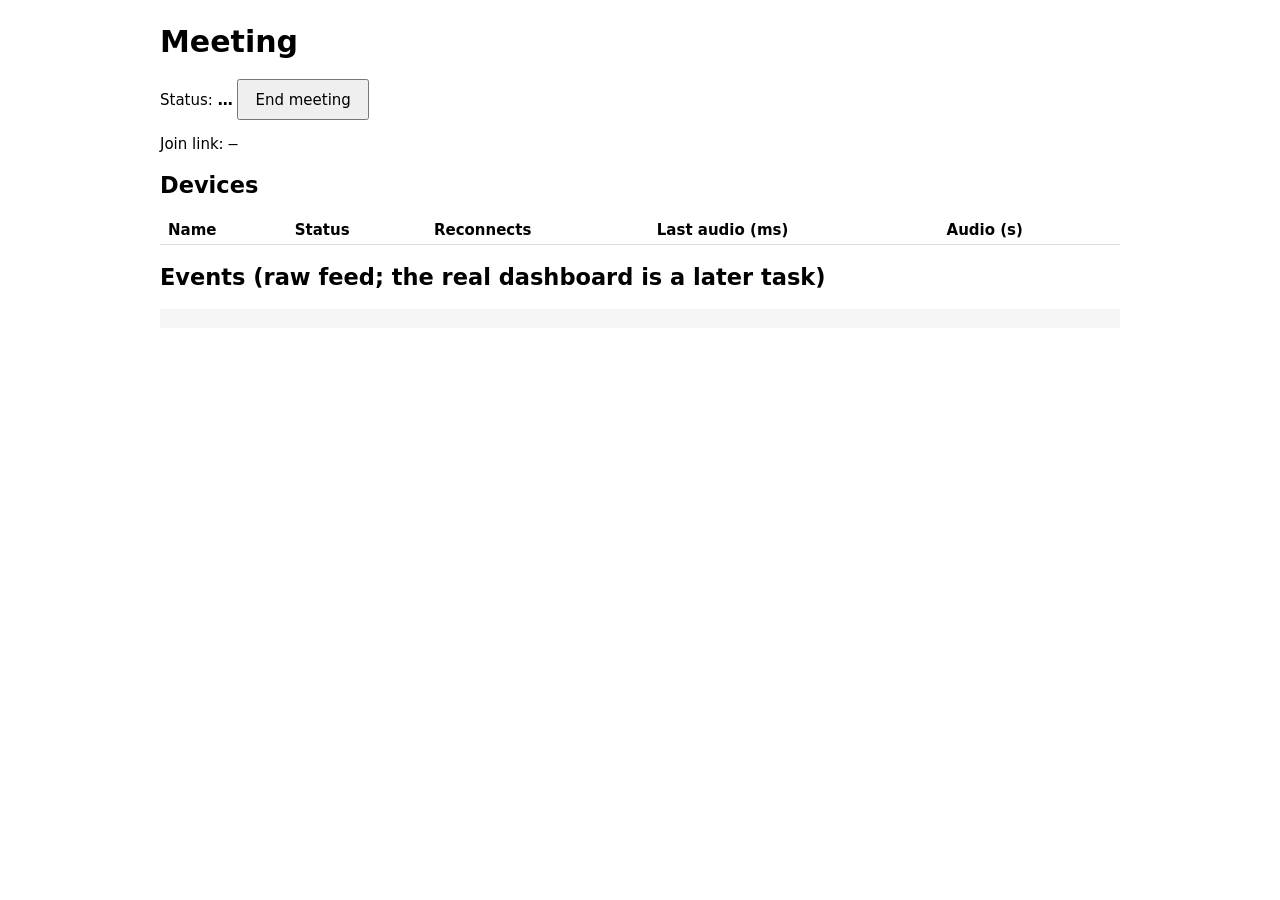
==== client/dashboard.html @ 6a95faae "Replace aiohttp prototype with FastAPI transport and meeting integration Single FastAPI + aiortc pro" ====
<!doctype html>
<html lang="en">
<meta charset="utf-8">
<meta name="viewport" content="width=device-width, initial-scale=1">
<title>Meeting dashboard (minimal)</title>
<style>
  body { font: 15px system-ui, sans-serif; max-width: 60rem; margin: 1.5rem auto; padding: 0 1rem; }
  table { border-collapse: collapse; width: 100%; }
  td, th { border-bottom: 1px solid #ddd; padding: .3rem .5rem; text-align: left; }
  pre { background: #f5f5f5; padding: .6rem; max-height: 22rem; overflow: auto; font-size: 12px; }
  img { width: 12rem; height: 12rem; }
  button { padding: .6rem 1rem; font: inherit; }
</style>
<h1 id="title">Meeting</h1>
<p>Status: <b id="status">…</b> <button id="end">End meeting</button></p>
<p>Join link: <code id="joinUrl">—</code></p>
<img id="qr" alt="Join QR code" hidden>
<h2>Devices</h2>
<table><thead><tr><th>Name</th><th>Status</th><th>Reconnects</th><th>Last audio (ms)</th><th>Audio (s)</th></tr></thead>
<tbody id="devices"></tbody></table>
<h2>Events (raw feed; the real dashboard is a later task)</h2>
<pre id="log"></pre>
<script src="/static/dashboard.js"></script>
</html>
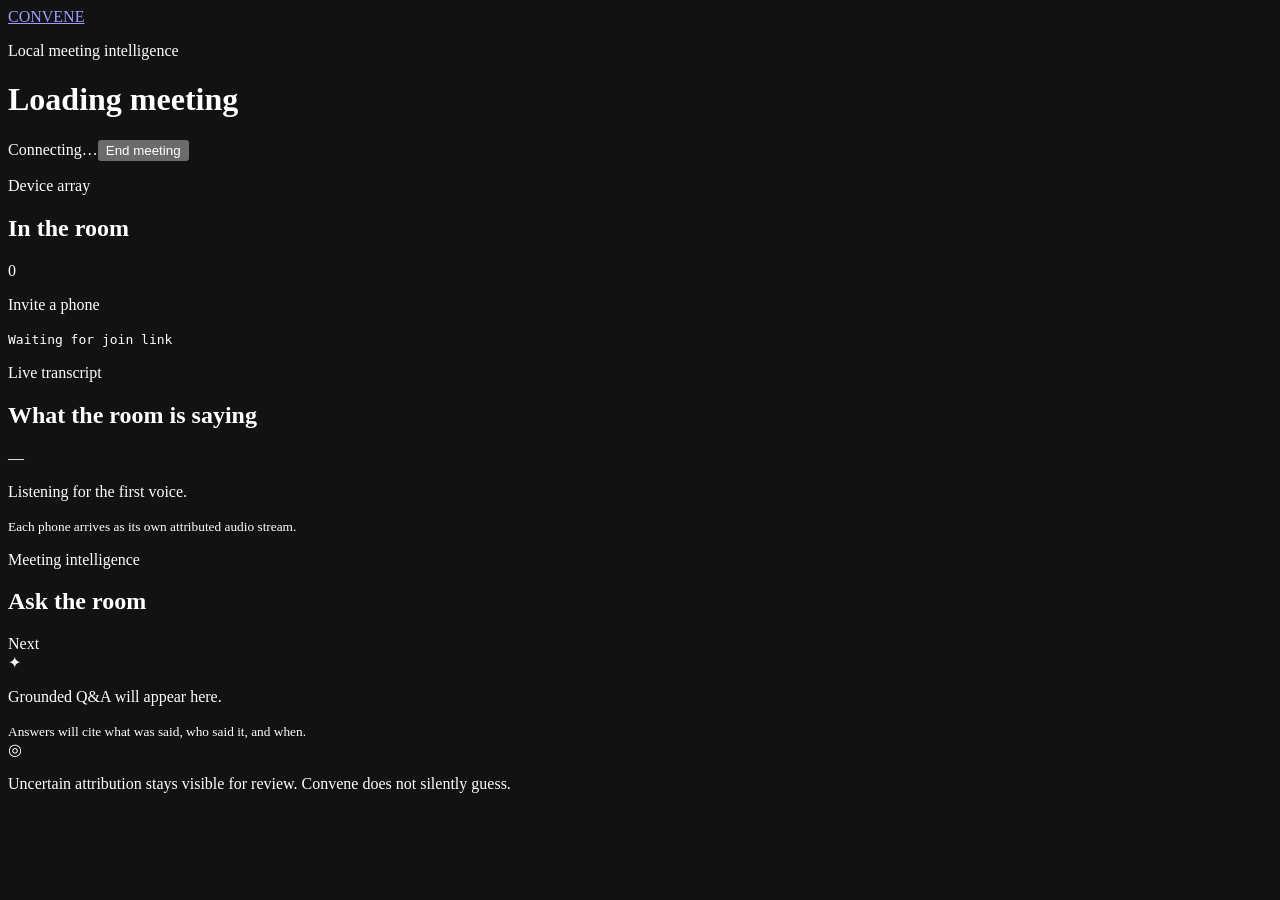
==== commit e1264e2b: "Build polished live dashboard UI" ====
--- a/client/dashboard.html
+++ b/client/dashboard.html
@@ -1,24 +1,9 @@
 <!doctype html>
-<html lang="en">
-<meta charset="utf-8">
-<meta name="viewport" content="width=device-width, initial-scale=1">
-<title>Meeting dashboard (minimal)</title>
-<style>
-  body { font: 15px system-ui, sans-serif; max-width: 60rem; margin: 1.5rem auto; padding: 0 1rem; }
-  table { border-collapse: collapse; width: 100%; }
-  td, th { border-bottom: 1px solid #ddd; padding: .3rem .5rem; text-align: left; }
-  pre { background: #f5f5f5; padding: .6rem; max-height: 22rem; overflow: auto; font-size: 12px; }
-  img { width: 12rem; height: 12rem; }
-  button { padding: .6rem 1rem; font: inherit; }
-</style>
-<h1 id="title">Meeting</h1>
-<p>Status: <b id="status">…</b> <button id="end">End meeting</button></p>
-<p>Join link: <code id="joinUrl">—</code></p>
-<img id="qr" alt="Join QR code" hidden>
-<h2>Devices</h2>
-<table><thead><tr><th>Name</th><th>Status</th><th>Reconnects</th><th>Last audio (ms)</th><th>Audio (s)</th></tr></thead>
-<tbody id="devices"></tbody></table>
-<h2>Events (raw feed; the real dashboard is a later task)</h2>
-<pre id="log"></pre>
-<script src="/static/dashboard.js"></script>
-</html>
+<html lang="en"><head><meta charset="utf-8"><meta name="viewport" content="width=device-width, initial-scale=1"><meta name="color-scheme" content="dark"><title>Convene — Meeting</title><link rel="stylesheet" href="/static/dashboard.css"></head>
+<body class="dashboard-shell"><div class="cursor-glow" aria-hidden="true"></div><main class="dashboard" aria-live="polite">
+<header class="topbar entrance entrance-1"><a class="wordmark" href="/" aria-label="Convene home">CONVENE</a><div class="meeting-identity"><p class="eyebrow">Local meeting intelligence</p><h1 id="title">Loading meeting</h1></div><div class="topbar-actions"><span id="syncState" class="sync-state" role="status">Connecting…</span><button id="end" class="button button-quiet" type="button">End meeting</button></div></header>
+<section id="staleBanner" class="stale-banner" hidden role="status"><strong>Connection to server lost.</strong> The meeting view may be stale; reconnecting now.</section><section id="pageError" class="page-error" hidden role="alert"></section>
+<div class="dashboard-grid"><aside class="panel device-panel entrance entrance-2" aria-labelledby="devicesHeading"><div class="panel-heading"><div><p class="eyebrow">Device array</p><h2 id="devicesHeading">In the room</h2></div><span id="deviceCount" class="count-pill">0</span></div><div id="devices" class="device-list"></div><div class="join-card"><p class="eyebrow">Invite a phone</p><code id="joinUrl">Waiting for join link</code><img id="qr" alt="QR code for joining this meeting" hidden></div></aside>
+<section class="panel transcript-panel entrance entrance-3" aria-labelledby="transcriptHeading"><div class="panel-heading transcript-heading"><div><p class="eyebrow">Live transcript</p><h2 id="transcriptHeading">What the room is saying</h2></div><span id="meetingStatus" class="meeting-status">—</span></div><div id="transcriptScroll" class="transcript-scroll" tabindex="0" aria-label="Live meeting transcript"><div id="emptyTranscript" class="empty-state"><span class="empty-orb" aria-hidden="true"></span><p>Listening for the first voice.</p><small>Each phone arrives as its own attributed audio stream.</small></div><ol id="transcript" class="transcript" aria-live="polite" aria-relevant="additions text"></ol></div><button id="newLines" class="new-lines" type="button" hidden>New lines ↓</button></section>
+<aside class="panel intelligence-panel entrance entrance-4" aria-labelledby="intelligenceHeading"><div class="panel-heading"><div><p class="eyebrow">Meeting intelligence</p><h2 id="intelligenceHeading">Ask the room</h2></div><span class="coming-soon">Next</span></div><div class="qa-placeholder"><span class="qa-mark" aria-hidden="true">✦</span><p>Grounded Q&amp;A will appear here.</p><small>Answers will cite what was said, who said it, and when.</small></div><div class="integrity-note"><span aria-hidden="true">◎</span><p>Uncertain attribution stays visible for review. Convene does not silently guess.</p></div></aside></div></main>
+<dialog id="correctionDialog" class="correction-dialog" aria-labelledby="correctionTitle"><form id="correctionForm" method="dialog"><header><p class="eyebrow">Review attribution</p><h2 id="correctionTitle">Correct speaker</h2></header><p id="correctionLine" class="correction-line"></p><fieldset id="participantChoices" class="participant-choices"><legend>Choose a participant</legend></fieldset><label class="name-option" for="speakerName">Or name this speaker<input id="speakerName" maxlength="80" autocomplete="off" placeholder="e.g. Sam"></label><p id="correctionError" class="inline-error" role="alert" hidden></p><footer><button id="cancelCorrection" class="button button-quiet" value="cancel" type="button">Cancel</button><button id="saveCorrection" class="button button-accent" value="default" type="submit">Save correction</button></footer></form></dialog><script type="module" src="/static/dashboard.js"></script></body></html>
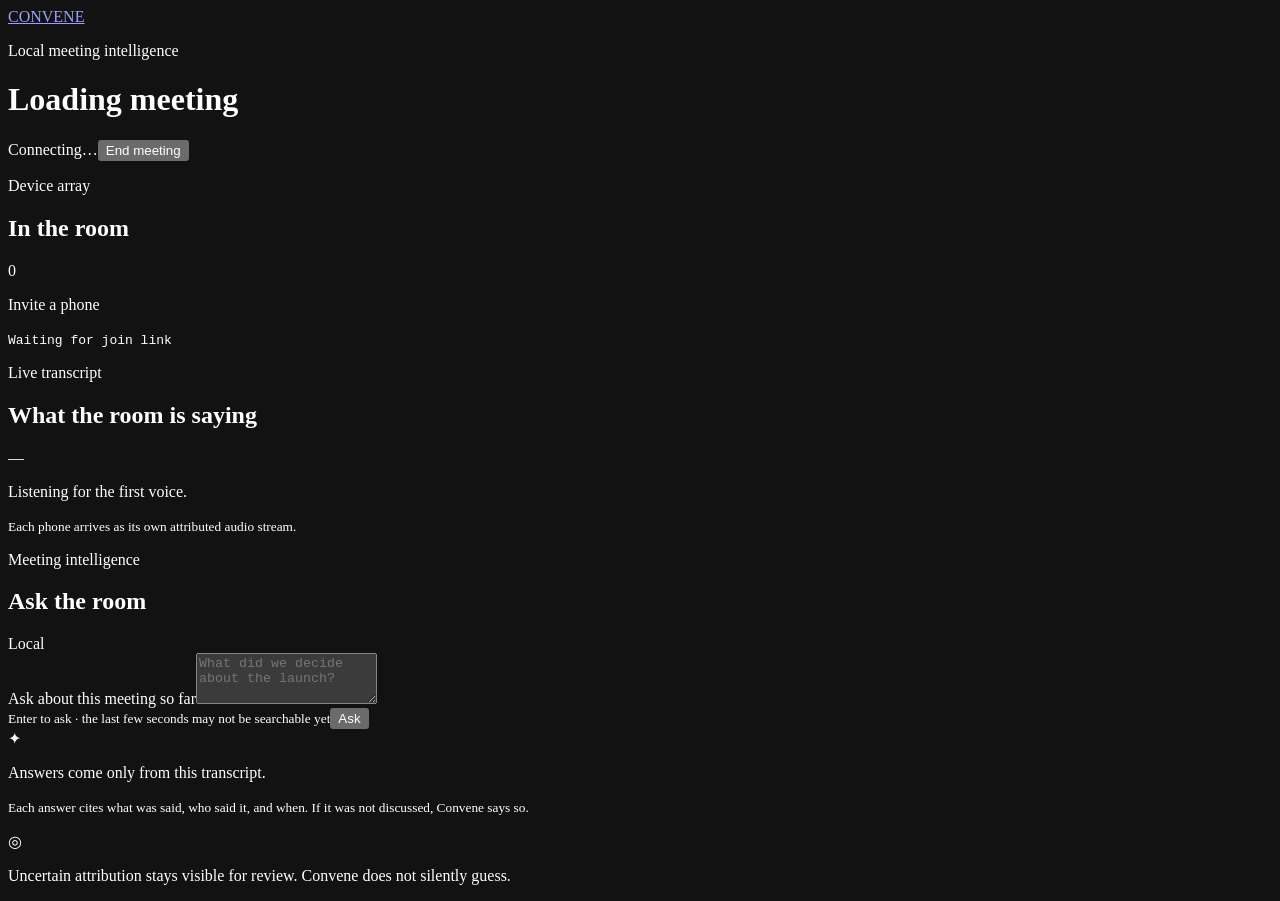
==== commit f9fbcff7: "Add grounded live Q&A with a local reasoning model Answer explicit questions about the current meeti" ====
--- a/client/dashboard.html
+++ b/client/dashboard.html
@@ -5,5 +5,5 @@
 <section id="staleBanner" class="stale-banner" hidden role="status"><strong>Connection to server lost.</strong> The meeting view may be stale; reconnecting now.</section><section id="pageError" class="page-error" hidden role="alert"></section>
 <div class="dashboard-grid"><aside class="panel device-panel entrance entrance-2" aria-labelledby="devicesHeading"><div class="panel-heading"><div><p class="eyebrow">Device array</p><h2 id="devicesHeading">In the room</h2></div><span id="deviceCount" class="count-pill">0</span></div><div id="devices" class="device-list"></div><div class="join-card"><p class="eyebrow">Invite a phone</p><code id="joinUrl">Waiting for join link</code><img id="qr" alt="QR code for joining this meeting" hidden></div></aside>
 <section class="panel transcript-panel entrance entrance-3" aria-labelledby="transcriptHeading"><div class="panel-heading transcript-heading"><div><p class="eyebrow">Live transcript</p><h2 id="transcriptHeading">What the room is saying</h2></div><span id="meetingStatus" class="meeting-status">—</span></div><div id="transcriptScroll" class="transcript-scroll" tabindex="0" aria-label="Live meeting transcript"><div id="emptyTranscript" class="empty-state"><span class="empty-orb" aria-hidden="true"></span><p>Listening for the first voice.</p><small>Each phone arrives as its own attributed audio stream.</small></div><ol id="transcript" class="transcript" aria-live="polite" aria-relevant="additions text"></ol></div><button id="newLines" class="new-lines" type="button" hidden>New lines ↓</button></section>
-<aside class="panel intelligence-panel entrance entrance-4" aria-labelledby="intelligenceHeading"><div class="panel-heading"><div><p class="eyebrow">Meeting intelligence</p><h2 id="intelligenceHeading">Ask the room</h2></div><span class="coming-soon">Next</span></div><div class="qa-placeholder"><span class="qa-mark" aria-hidden="true">✦</span><p>Grounded Q&amp;A will appear here.</p><small>Answers will cite what was said, who said it, and when.</small></div><div class="integrity-note"><span aria-hidden="true">◎</span><p>Uncertain attribution stays visible for review. Convene does not silently guess.</p></div></aside></div></main>
+<aside class="panel intelligence-panel entrance entrance-4" aria-labelledby="intelligenceHeading"><div class="panel-heading"><div><p class="eyebrow">Meeting intelligence</p><h2 id="intelligenceHeading">Ask the room</h2></div><span class="coming-soon">Local</span></div><form id="qaForm" class="qa-form"><label class="eyebrow" for="qaQuestion">Ask about this meeting so far</label><textarea id="qaQuestion" maxlength="500" rows="3" placeholder="What did we decide about the launch?" required></textarea><div class="qa-actions"><small id="qaHint" class="qa-hint">Enter to ask · the last few seconds may not be searchable yet</small><button id="qaAsk" class="button button-accent" type="submit">Ask</button></div></form><div id="qaEmpty" class="qa-placeholder"><span class="qa-mark" aria-hidden="true">✦</span><p>Answers come only from this transcript.</p><small>Each answer cites what was said, who said it, and when. If it was not discussed, Convene says so.</small></div><ol id="qaAnswers" class="qa-answers" aria-live="polite"></ol><div class="integrity-note"><span aria-hidden="true">◎</span><p>Uncertain attribution stays visible for review. Convene does not silently guess.</p></div></aside></div></main>
 <dialog id="correctionDialog" class="correction-dialog" aria-labelledby="correctionTitle"><form id="correctionForm" method="dialog"><header><p class="eyebrow">Review attribution</p><h2 id="correctionTitle">Correct speaker</h2></header><p id="correctionLine" class="correction-line"></p><fieldset id="participantChoices" class="participant-choices"><legend>Choose a participant</legend></fieldset><label class="name-option" for="speakerName">Or name this speaker<input id="speakerName" maxlength="80" autocomplete="off" placeholder="e.g. Sam"></label><p id="correctionError" class="inline-error" role="alert" hidden></p><footer><button id="cancelCorrection" class="button button-quiet" value="cancel" type="button">Cancel</button><button id="saveCorrection" class="button button-accent" value="default" type="submit">Save correction</button></footer></form></dialog><script type="module" src="/static/dashboard.js"></script></body></html>
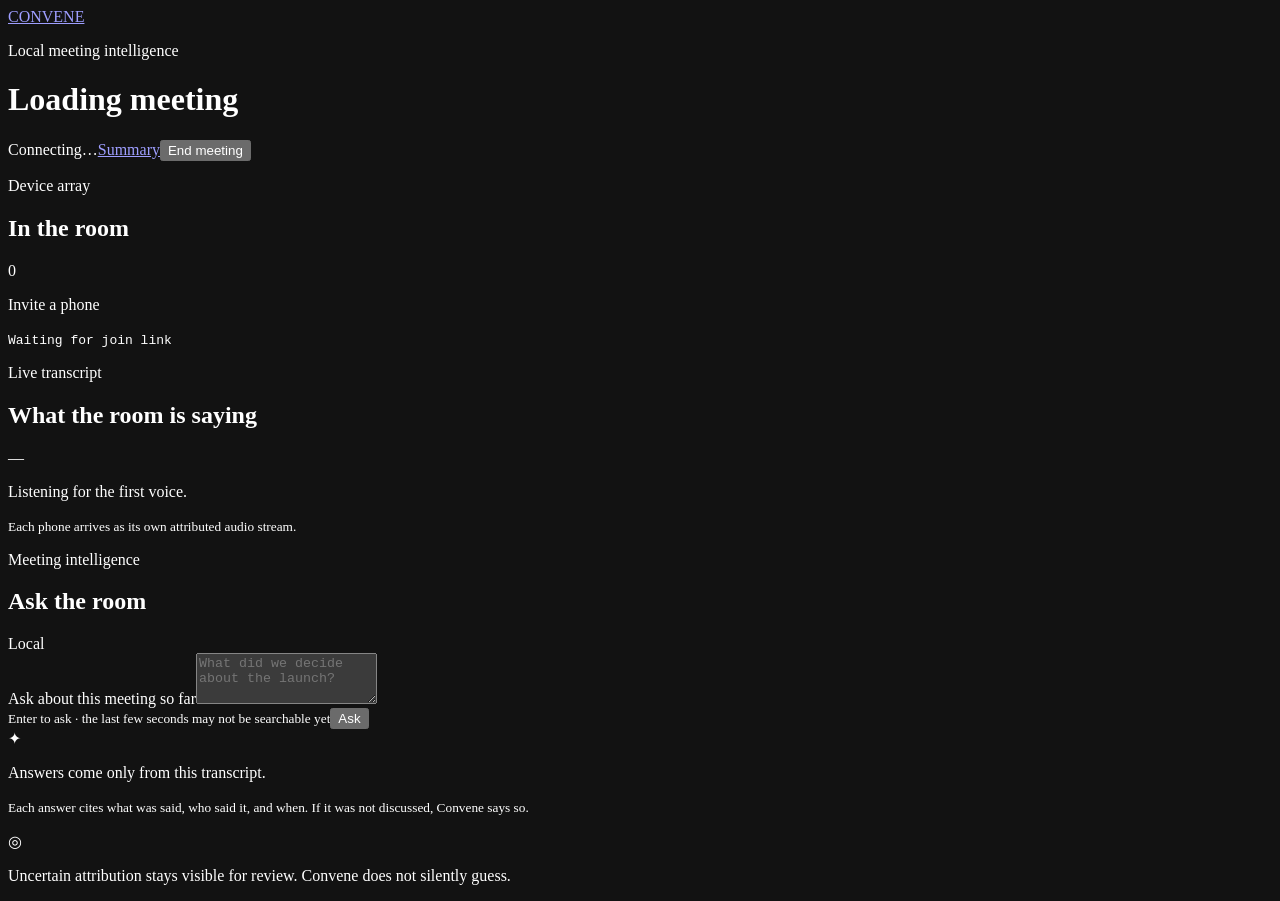
==== commit b2cf7417: "Add structured meeting summary and action items (CON-10) Summarize the corrected transcript on meeti" ====
--- a/client/dashboard.html
+++ b/client/dashboard.html
@@ -1,7 +1,7 @@
 <!doctype html>
 <html lang="en"><head><meta charset="utf-8"><meta name="viewport" content="width=device-width, initial-scale=1"><meta name="color-scheme" content="dark"><title>Convene — Meeting</title><link rel="stylesheet" href="/static/dashboard.css"></head>
 <body class="dashboard-shell"><div class="cursor-glow" aria-hidden="true"></div><main class="dashboard" aria-live="polite">
-<header class="topbar entrance entrance-1"><a class="wordmark" href="/" aria-label="Convene home">CONVENE</a><div class="meeting-identity"><p class="eyebrow">Local meeting intelligence</p><h1 id="title">Loading meeting</h1></div><div class="topbar-actions"><span id="syncState" class="sync-state" role="status">Connecting…</span><button id="end" class="button button-quiet" type="button">End meeting</button></div></header>
+<header class="topbar entrance entrance-1"><a class="wordmark" href="/" aria-label="Convene home">CONVENE</a><div class="meeting-identity"><p class="eyebrow">Local meeting intelligence</p><h1 id="title">Loading meeting</h1></div><div class="topbar-actions"><span id="syncState" class="sync-state" role="status">Connecting…</span><a id="summaryLink" class="button button-quiet" href="#">Summary</a><button id="end" class="button button-quiet" type="button">End meeting</button></div></header>
 <section id="staleBanner" class="stale-banner" hidden role="status"><strong>Connection to server lost.</strong> The meeting view may be stale; reconnecting now.</section><section id="pageError" class="page-error" hidden role="alert"></section>
 <div class="dashboard-grid"><aside class="panel device-panel entrance entrance-2" aria-labelledby="devicesHeading"><div class="panel-heading"><div><p class="eyebrow">Device array</p><h2 id="devicesHeading">In the room</h2></div><span id="deviceCount" class="count-pill">0</span></div><div id="devices" class="device-list"></div><div class="join-card"><p class="eyebrow">Invite a phone</p><code id="joinUrl">Waiting for join link</code><img id="qr" alt="QR code for joining this meeting" hidden></div></aside>
 <section class="panel transcript-panel entrance entrance-3" aria-labelledby="transcriptHeading"><div class="panel-heading transcript-heading"><div><p class="eyebrow">Live transcript</p><h2 id="transcriptHeading">What the room is saying</h2></div><span id="meetingStatus" class="meeting-status">—</span></div><div id="transcriptScroll" class="transcript-scroll" tabindex="0" aria-label="Live meeting transcript"><div id="emptyTranscript" class="empty-state"><span class="empty-orb" aria-hidden="true"></span><p>Listening for the first voice.</p><small>Each phone arrives as its own attributed audio stream.</small></div><ol id="transcript" class="transcript" aria-live="polite" aria-relevant="additions text"></ol></div><button id="newLines" class="new-lines" type="button" hidden>New lines ↓</button></section>
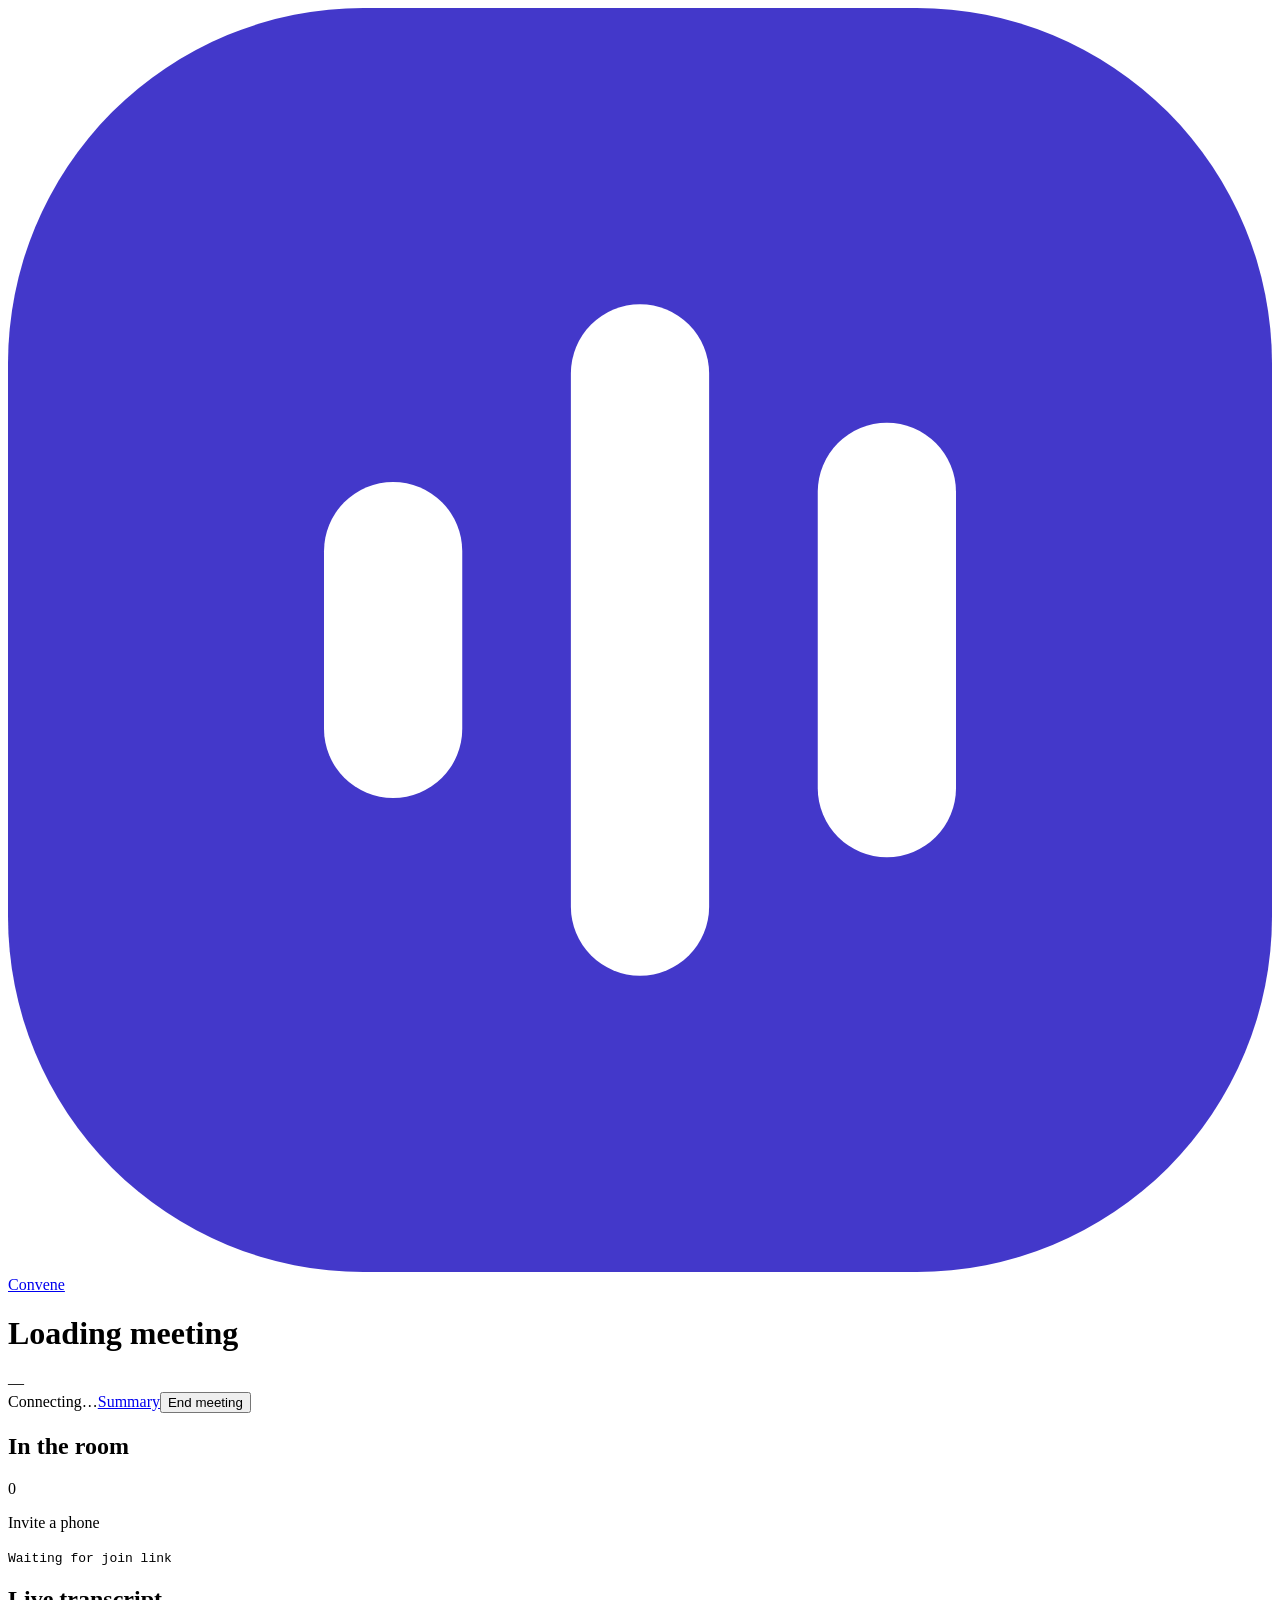
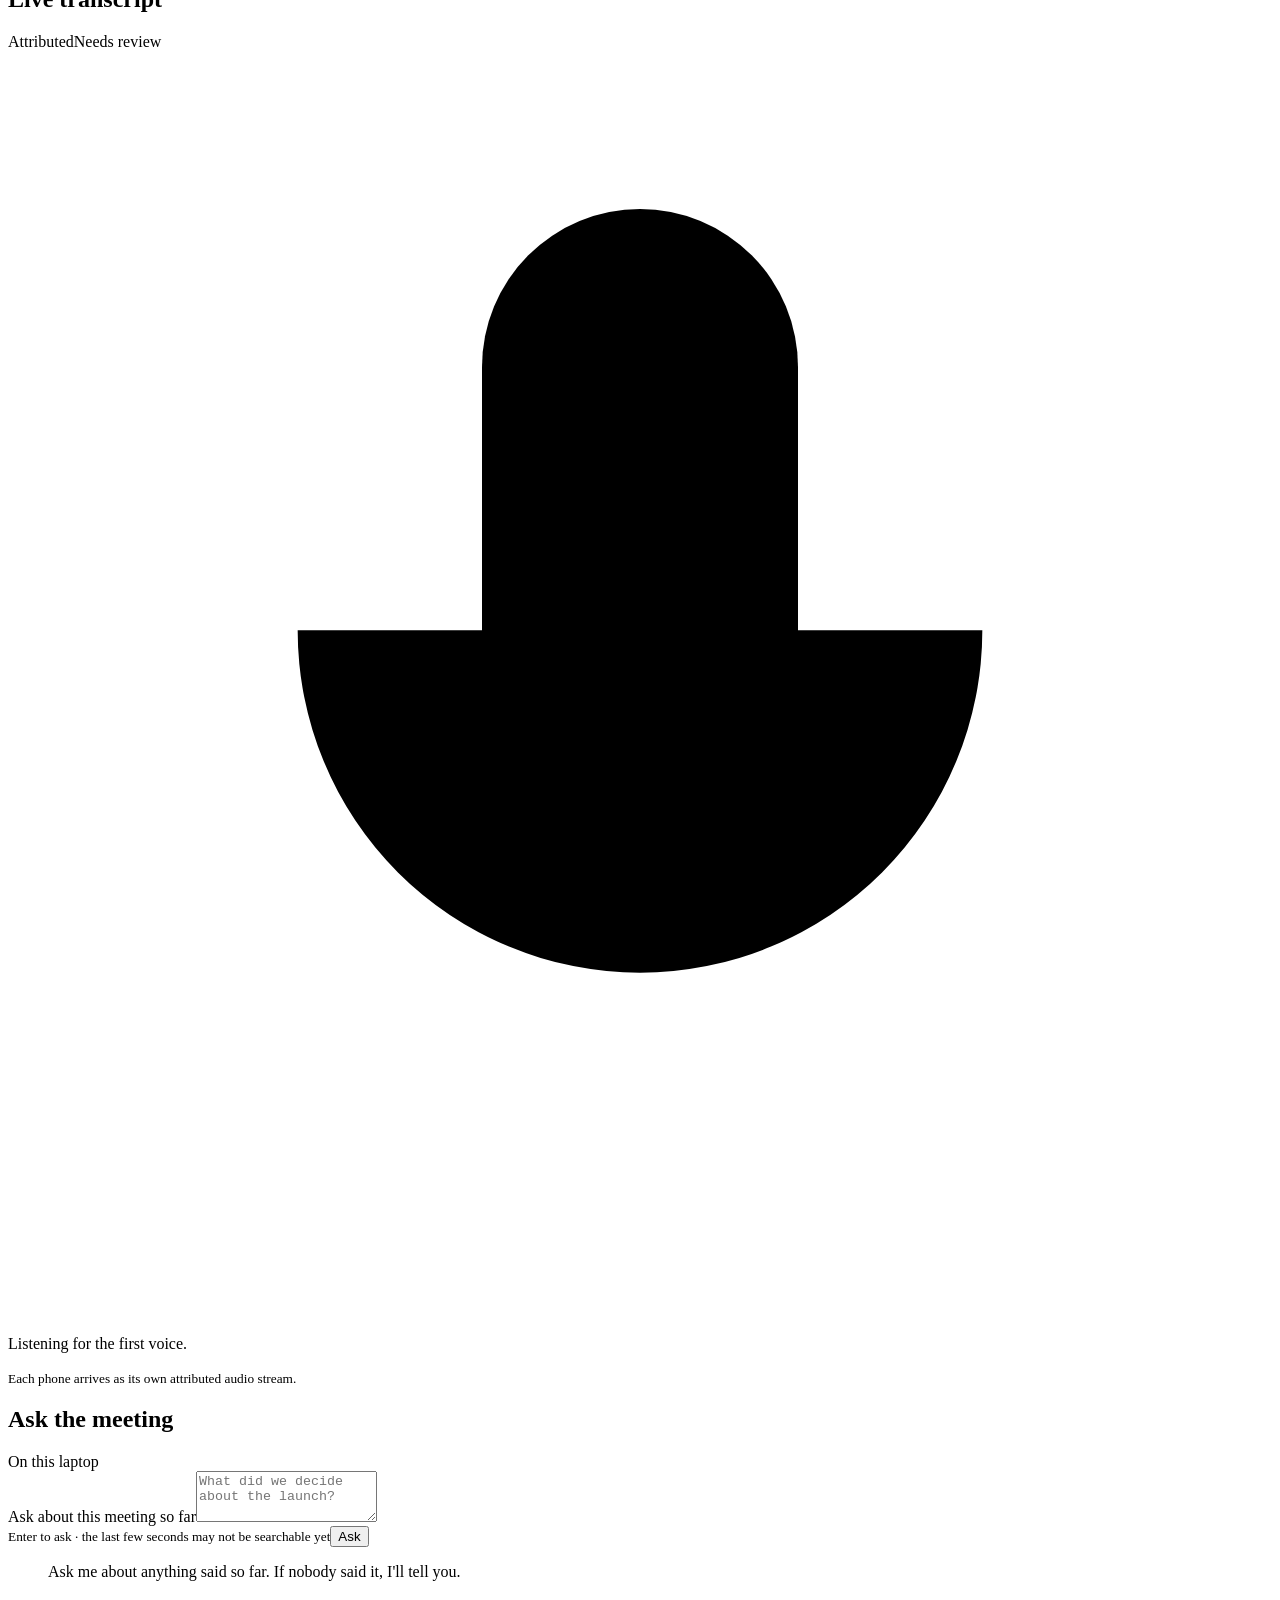
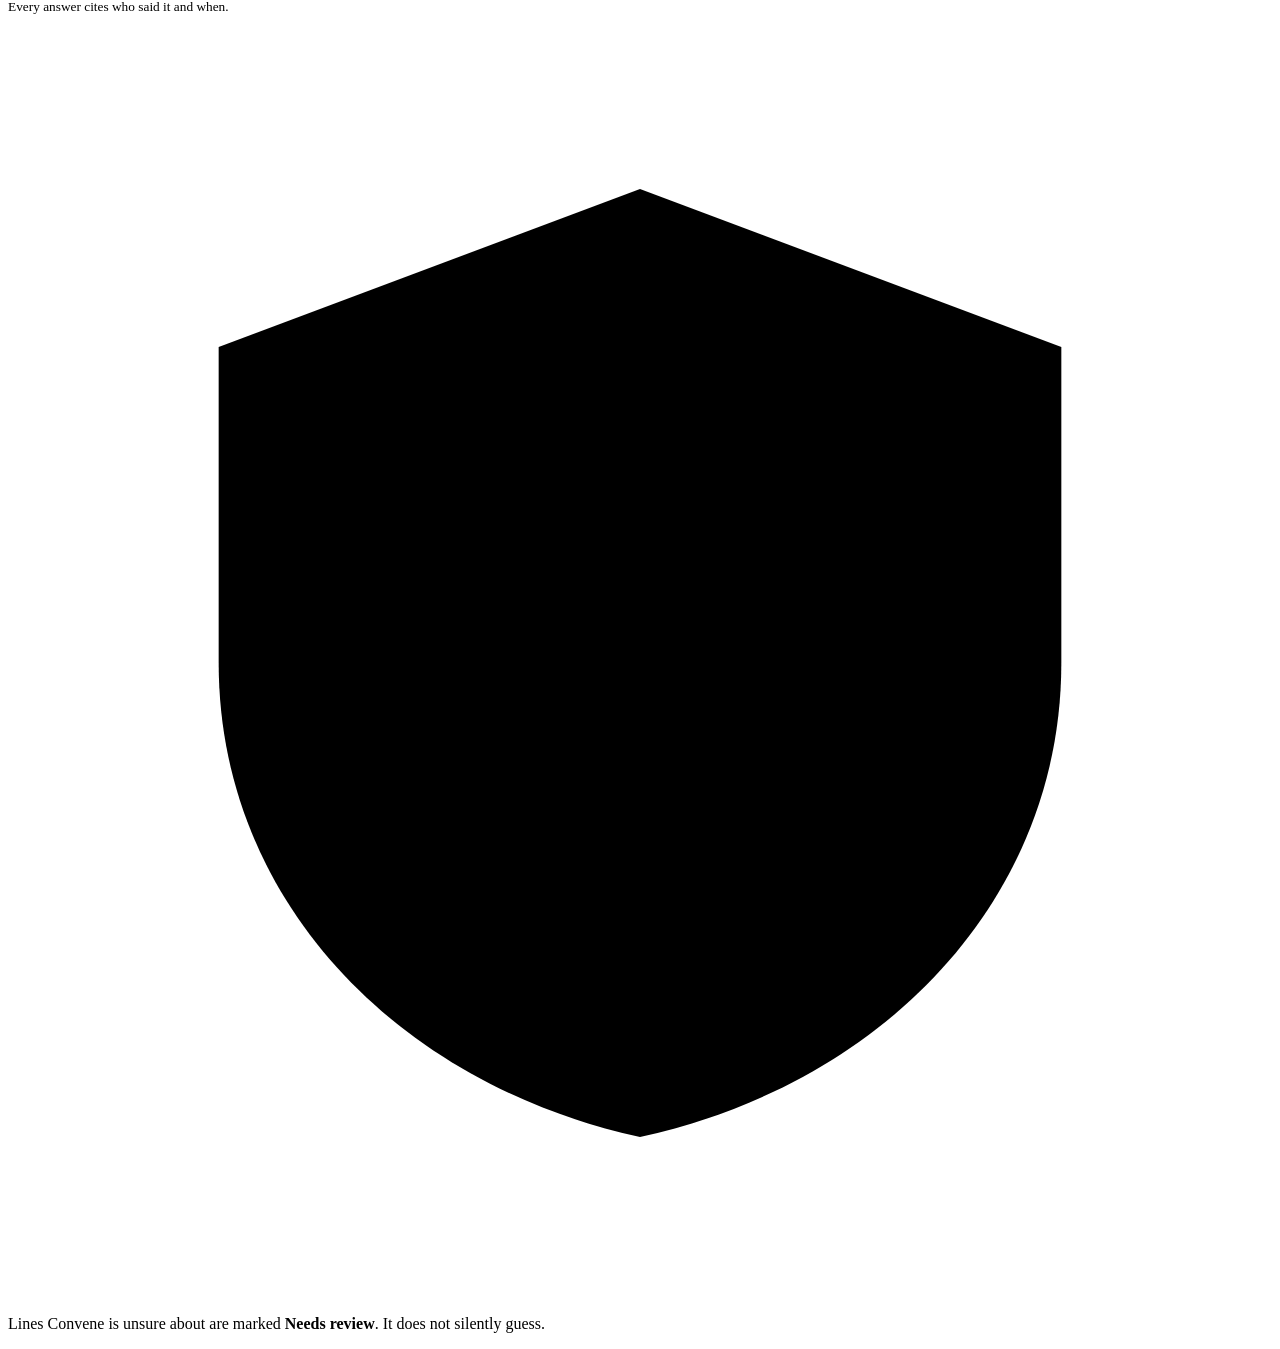
==== commit 2898f9ed: "Redesign UI with light theme, landing page, and restyled join and dashboard Light warm theme with an" ====
--- a/client/dashboard.html
+++ b/client/dashboard.html
@@ -1,9 +1,10 @@
 <!doctype html>
-<html lang="en"><head><meta charset="utf-8"><meta name="viewport" content="width=device-width, initial-scale=1"><meta name="color-scheme" content="dark"><title>Convene — Meeting</title><link rel="stylesheet" href="/static/dashboard.css"></head>
-<body class="dashboard-shell"><div class="cursor-glow" aria-hidden="true"></div><main class="dashboard" aria-live="polite">
-<header class="topbar entrance entrance-1"><a class="wordmark" href="/" aria-label="Convene home">CONVENE</a><div class="meeting-identity"><p class="eyebrow">Local meeting intelligence</p><h1 id="title">Loading meeting</h1></div><div class="topbar-actions"><span id="syncState" class="sync-state" role="status">Connecting…</span><a id="summaryLink" class="button button-quiet" href="#">Summary</a><button id="end" class="button button-quiet" type="button">End meeting</button></div></header>
+<html lang="en"><head><meta charset="utf-8"><meta name="viewport" content="width=device-width, initial-scale=1"><meta name="color-scheme" content="light"><title>Convene — Meeting</title><link rel="stylesheet" href="/static/theme.css"><link rel="stylesheet" href="/static/dashboard.css"></head>
+<body class="dashboard-shell"><main class="dashboard" aria-live="polite">
+<header class="topbar entrance"><a class="brand wordmark" href="/" aria-label="Convene home"><svg class="brand-mark" viewBox="0 0 32 32" aria-hidden="true"><rect width="32" height="32" rx="9" fill="#4338ca"/><rect x="8" y="12" width="3.5" height="8" rx="1.75" fill="#fff"/><rect x="14.25" y="7.5" width="3.5" height="17" rx="1.75" fill="#fff"/><rect x="20.5" y="10.5" width="3.5" height="11" rx="1.75" fill="#fff"/></svg>Convene</a><div class="meeting-identity"><h1 id="title">Loading meeting</h1><span id="meetingStatus" class="meeting-status">—</span></div><div class="topbar-actions"><span id="syncState" class="sync-state" role="status">Connecting…</span><a id="summaryLink" class="button button-quiet" href="#">Summary</a><button id="end" class="button button-quiet" type="button">End meeting</button></div></header>
 <section id="staleBanner" class="stale-banner" hidden role="status"><strong>Connection to server lost.</strong> The meeting view may be stale; reconnecting now.</section><section id="pageError" class="page-error" hidden role="alert"></section>
-<div class="dashboard-grid"><aside class="panel device-panel entrance entrance-2" aria-labelledby="devicesHeading"><div class="panel-heading"><div><p class="eyebrow">Device array</p><h2 id="devicesHeading">In the room</h2></div><span id="deviceCount" class="count-pill">0</span></div><div id="devices" class="device-list"></div><div class="join-card"><p class="eyebrow">Invite a phone</p><code id="joinUrl">Waiting for join link</code><img id="qr" alt="QR code for joining this meeting" hidden></div></aside>
-<section class="panel transcript-panel entrance entrance-3" aria-labelledby="transcriptHeading"><div class="panel-heading transcript-heading"><div><p class="eyebrow">Live transcript</p><h2 id="transcriptHeading">What the room is saying</h2></div><span id="meetingStatus" class="meeting-status">—</span></div><div id="transcriptScroll" class="transcript-scroll" tabindex="0" aria-label="Live meeting transcript"><div id="emptyTranscript" class="empty-state"><span class="empty-orb" aria-hidden="true"></span><p>Listening for the first voice.</p><small>Each phone arrives as its own attributed audio stream.</small></div><ol id="transcript" class="transcript" aria-live="polite" aria-relevant="additions text"></ol></div><button id="newLines" class="new-lines" type="button" hidden>New lines ↓</button></section>
-<aside class="panel intelligence-panel entrance entrance-4" aria-labelledby="intelligenceHeading"><div class="panel-heading"><div><p class="eyebrow">Meeting intelligence</p><h2 id="intelligenceHeading">Ask the room</h2></div><span class="coming-soon">Local</span></div><form id="qaForm" class="qa-form"><label class="eyebrow" for="qaQuestion">Ask about this meeting so far</label><textarea id="qaQuestion" maxlength="500" rows="3" placeholder="What did we decide about the launch?" required></textarea><div class="qa-actions"><small id="qaHint" class="qa-hint">Enter to ask · the last few seconds may not be searchable yet</small><button id="qaAsk" class="button button-accent" type="submit">Ask</button></div></form><div id="qaEmpty" class="qa-placeholder"><span class="qa-mark" aria-hidden="true">✦</span><p>Answers come only from this transcript.</p><small>Each answer cites what was said, who said it, and when. If it was not discussed, Convene says so.</small></div><ol id="qaAnswers" class="qa-answers" aria-live="polite"></ol><div class="integrity-note"><span aria-hidden="true">◎</span><p>Uncertain attribution stays visible for review. Convene does not silently guess.</p></div></aside></div></main>
-<dialog id="correctionDialog" class="correction-dialog" aria-labelledby="correctionTitle"><form id="correctionForm" method="dialog"><header><p class="eyebrow">Review attribution</p><h2 id="correctionTitle">Correct speaker</h2></header><p id="correctionLine" class="correction-line"></p><fieldset id="participantChoices" class="participant-choices"><legend>Choose a participant</legend></fieldset><label class="name-option" for="speakerName">Or name this speaker<input id="speakerName" maxlength="80" autocomplete="off" placeholder="e.g. Sam"></label><p id="correctionError" class="inline-error" role="alert" hidden></p><footer><button id="cancelCorrection" class="button button-quiet" value="cancel" type="button">Cancel</button><button id="saveCorrection" class="button button-accent" value="default" type="submit">Save correction</button></footer></form></dialog><script type="module" src="/static/dashboard.js"></script></body></html>
+<div class="dashboard-grid entrance">
+<aside class="panel device-panel" aria-labelledby="devicesHeading"><div class="panel-heading"><h2 id="devicesHeading">In the room</h2><span id="deviceCount" class="count-pill">0</span></div><div id="devices" class="device-list"></div><div class="join-card"><p class="eyebrow">Invite a phone</p><img id="qr" alt="QR code for joining this meeting" hidden><code id="joinUrl">Waiting for join link</code></div></aside>
+<section class="panel transcript-panel" aria-labelledby="transcriptHeading"><div class="panel-heading"><h2 id="transcriptHeading">Live transcript</h2><span class="legend" aria-hidden="true"><span class="legend-item"><i class="legend-swatch attributed"></i>Attributed</span><span class="legend-item"><i class="legend-swatch review"></i>Needs review</span></span></div><div id="transcriptScroll" class="transcript-scroll" tabindex="0" aria-label="Live meeting transcript"><div id="emptyTranscript" class="empty-state"><svg class="empty-icon" viewBox="0 0 24 24" aria-hidden="true"><rect x="9" y="3" width="6" height="11" rx="3"/><path d="M5.5 11a6.5 6.5 0 0 0 13 0M12 17.5V21"/></svg><p>Listening for the first voice.</p><small>Each phone arrives as its own attributed audio stream.</small></div><ol id="transcript" class="transcript" aria-live="polite" aria-relevant="additions text"></ol></div><button id="newLines" class="new-lines" type="button" hidden>New lines ↓</button></section>
+<aside class="panel intelligence-panel" aria-labelledby="intelligenceHeading"><div class="panel-heading"><h2 id="intelligenceHeading">Ask the meeting</h2><span class="local-pill">On this laptop</span></div><form id="qaForm" class="qa-form"><label class="sr-only" for="qaQuestion">Ask about this meeting so far</label><textarea id="qaQuestion" maxlength="500" rows="3" placeholder="What did we decide about the launch?" required></textarea><div class="qa-actions"><small id="qaHint" class="qa-hint">Enter to ask · the last few seconds may not be searchable yet</small><button id="qaAsk" class="button button-accent" type="submit">Ask</button></div></form><div id="qaEmpty" class="qa-placeholder"><figure class="mascot qa-mascot" data-mascot data-mood="curious"><div class="mascot-art"></div><figcaption class="mascot-line">Ask me about anything said so far. If nobody said it, I'll tell you.</figcaption></figure><small>Every answer cites who said it and when.</small></div><ol id="qaAnswers" class="qa-answers" aria-live="polite"></ol><div class="integrity-note"><svg viewBox="0 0 24 24" aria-hidden="true"><path d="M12 3l8 3v6c0 4.5-3.4 8-8 9-4.6-1-8-4.5-8-9V6z"/><path d="M9 12l2 2 4-4"/></svg><p>Lines Convene is unsure about are marked <b>Needs review</b>. It does not silently guess.</p></div></aside></div></main>
+<dialog id="correctionDialog" class="correction-dialog" aria-labelledby="correctionTitle"><form id="correctionForm" method="dialog"><header><p class="eyebrow">Review attribution</p><h2 id="correctionTitle">Who said this?</h2></header><p id="correctionLine" class="correction-line"></p><fieldset id="participantChoices" class="participant-choices"><legend>Choose a participant</legend></fieldset><label class="name-option" for="speakerName">Or name this speaker<input id="speakerName" class="field" maxlength="80" autocomplete="off" placeholder="e.g. Sam"></label><p id="correctionError" class="inline-error" role="alert" hidden></p><footer><button id="cancelCorrection" class="button button-quiet" value="cancel" type="button">Cancel</button><button id="saveCorrection" class="button button-accent" value="default" type="submit">Save correction</button></footer></form></dialog><script src="/static/mascot.js"></script><script type="module" src="/static/dashboard.js"></script></body></html>
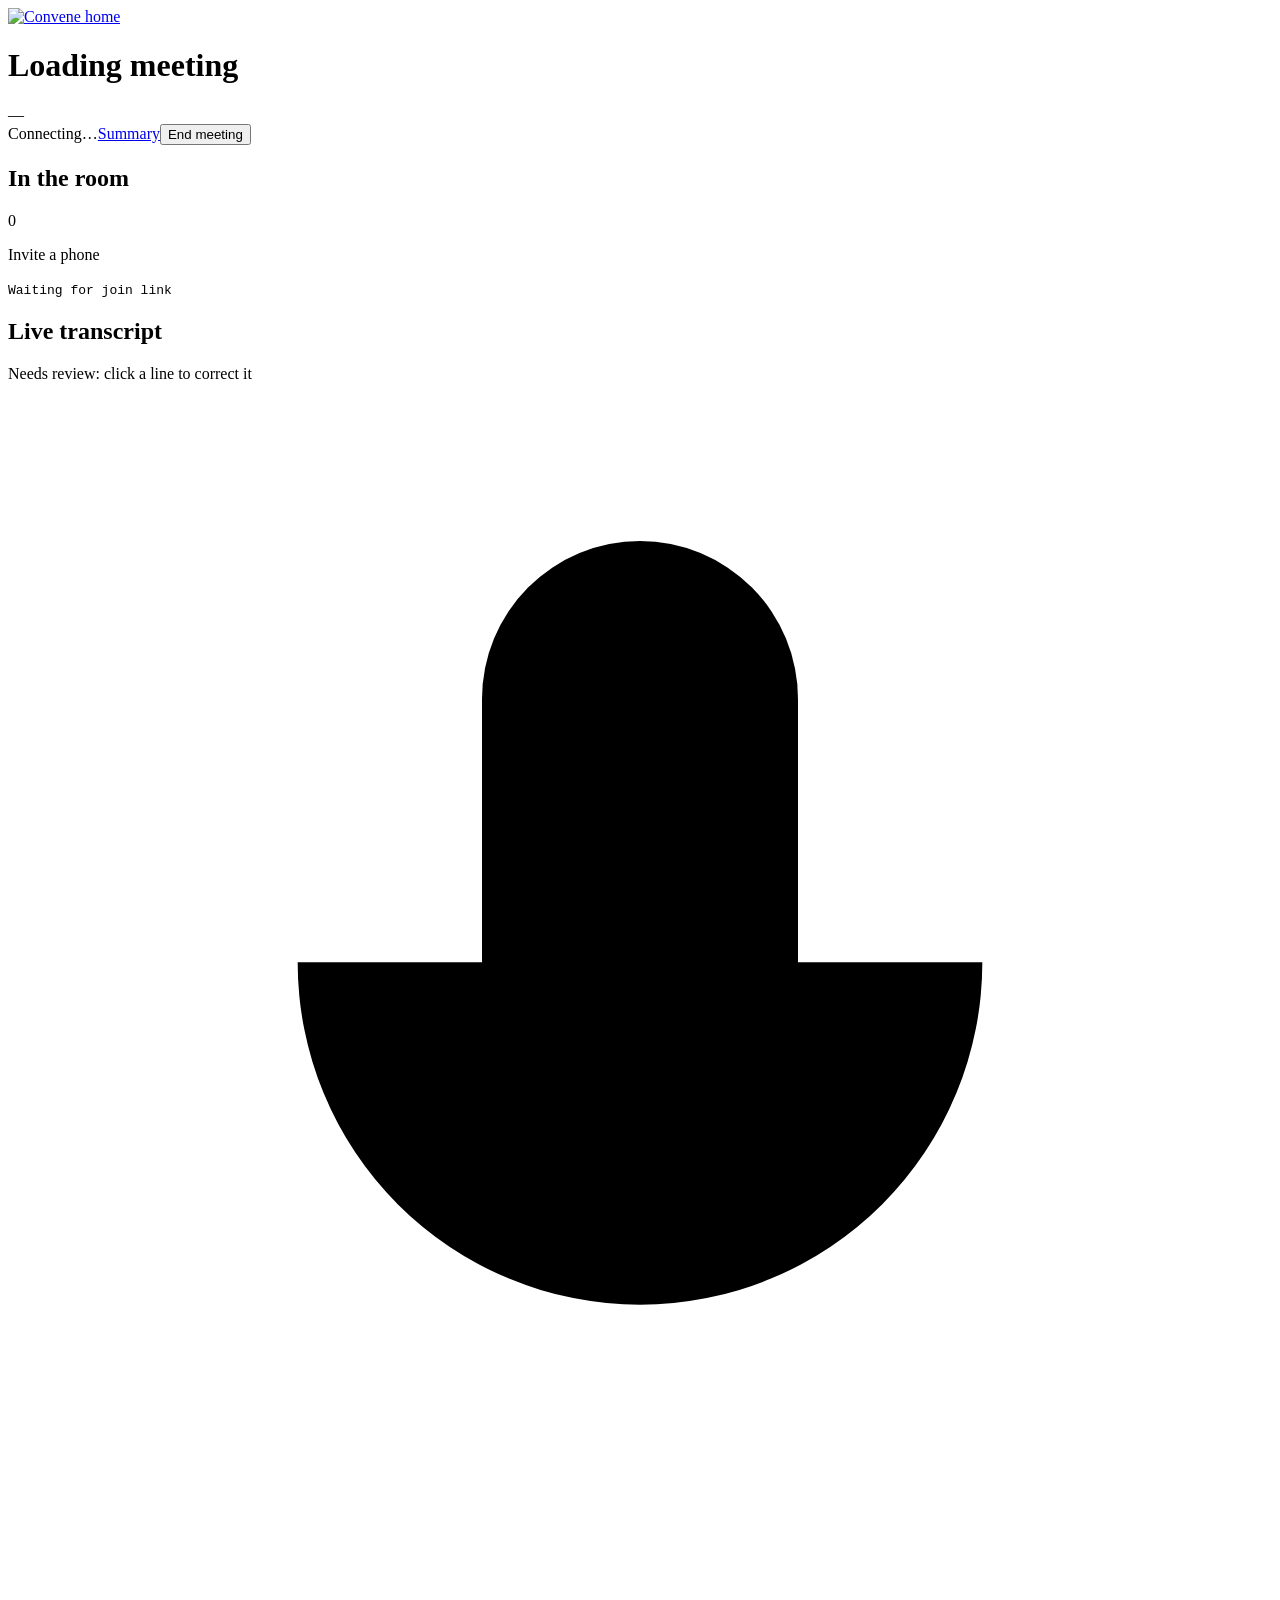
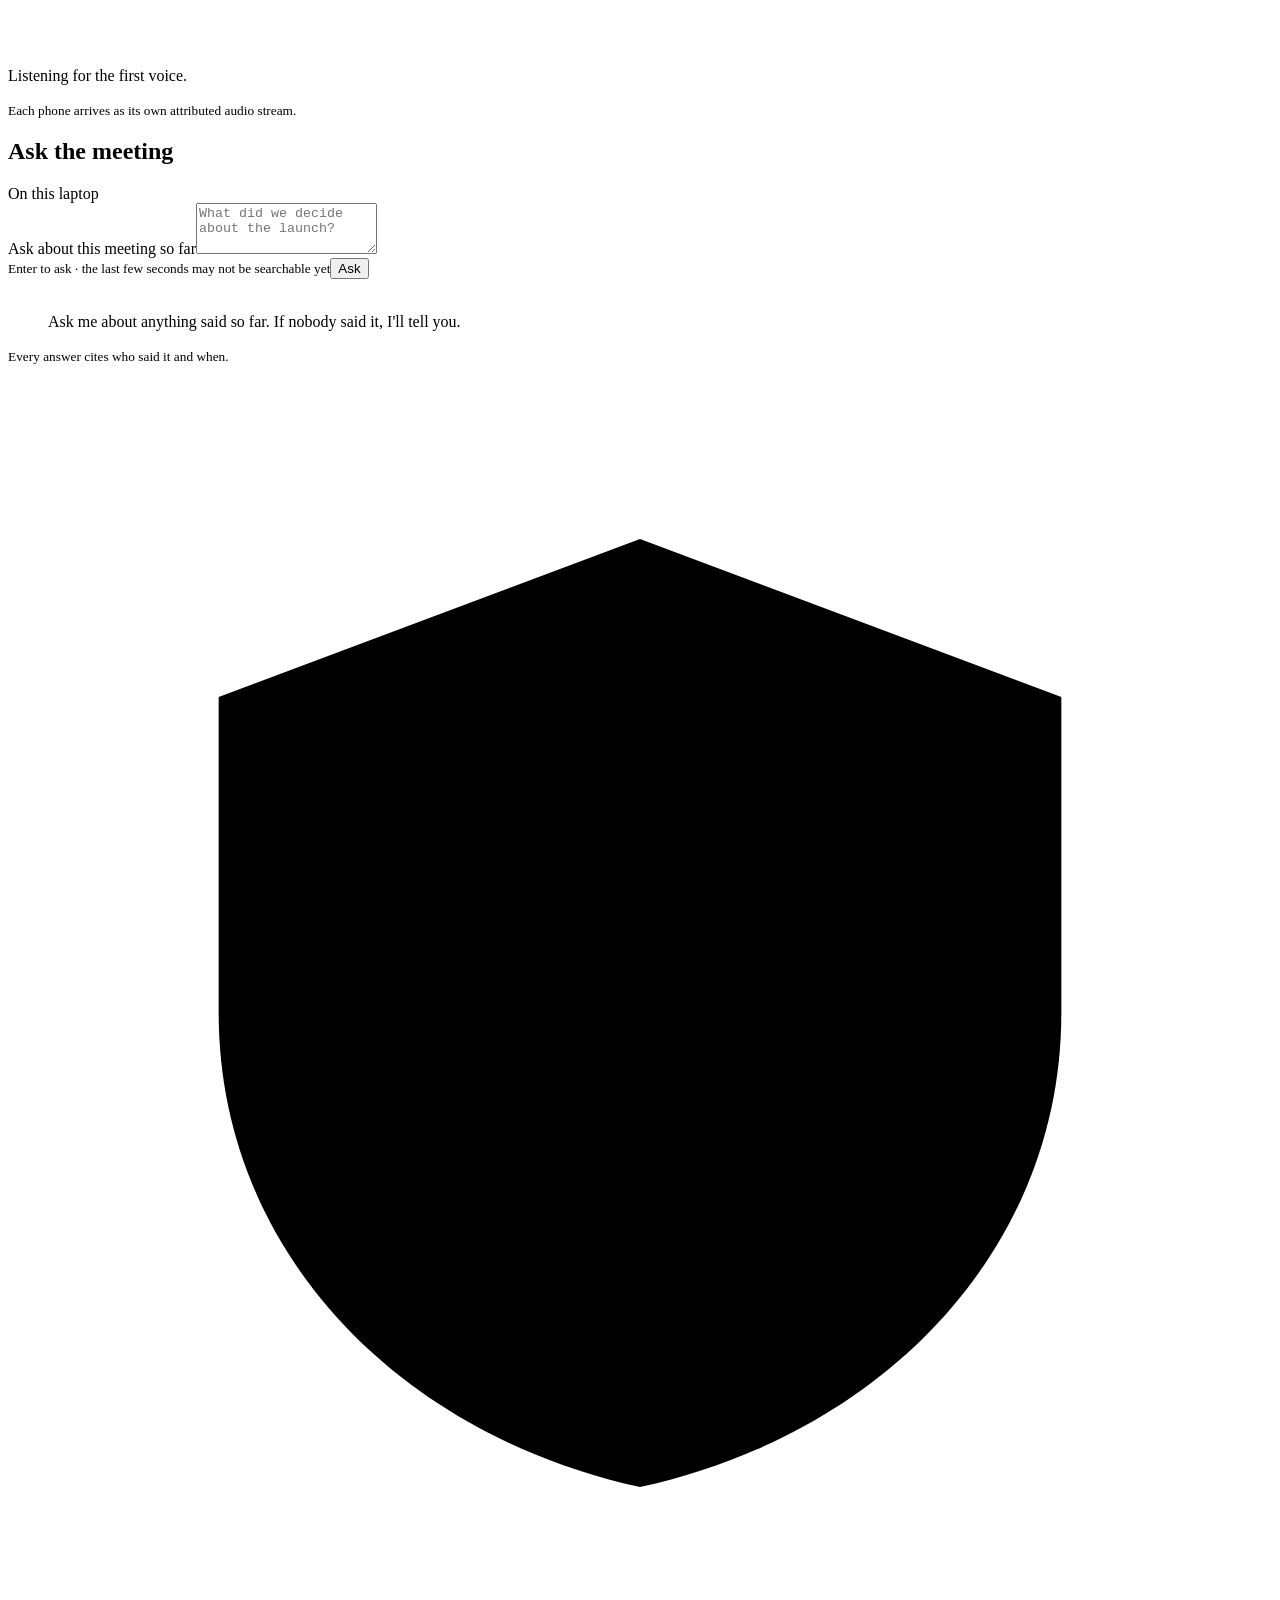
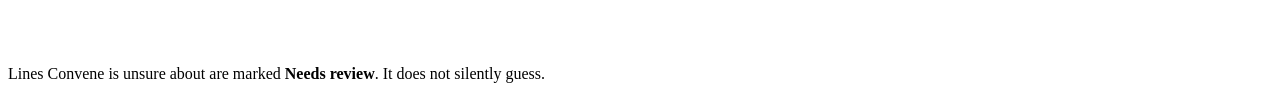
==== commit 1c7a04aa: "Add brand mascot, participant colours, chat transcript, and Hinglish STT - STT transcribes only Engl" ====
--- a/client/dashboard.html
+++ b/client/dashboard.html
@@ -1,10 +1,10 @@
 <!doctype html>
-<html lang="en"><head><meta charset="utf-8"><meta name="viewport" content="width=device-width, initial-scale=1"><meta name="color-scheme" content="light"><title>Convene — Meeting</title><link rel="stylesheet" href="/static/theme.css"><link rel="stylesheet" href="/static/dashboard.css"></head>
+<html lang="en"><head><meta charset="utf-8"><meta name="viewport" content="width=device-width, initial-scale=1"><meta name="color-scheme" content="light"><title>Convene — Meeting</title><link rel="icon" href="/static/brand/logo-mark.svg" type="image/svg+xml"><link rel="stylesheet" href="/static/theme.css"><link rel="stylesheet" href="/static/dashboard.css"></head>
 <body class="dashboard-shell"><main class="dashboard" aria-live="polite">
-<header class="topbar entrance"><a class="brand wordmark" href="/" aria-label="Convene home"><svg class="brand-mark" viewBox="0 0 32 32" aria-hidden="true"><rect width="32" height="32" rx="9" fill="#4338ca"/><rect x="8" y="12" width="3.5" height="8" rx="1.75" fill="#fff"/><rect x="14.25" y="7.5" width="3.5" height="17" rx="1.75" fill="#fff"/><rect x="20.5" y="10.5" width="3.5" height="11" rx="1.75" fill="#fff"/></svg>Convene</a><div class="meeting-identity"><h1 id="title">Loading meeting</h1><span id="meetingStatus" class="meeting-status">—</span></div><div class="topbar-actions"><span id="syncState" class="sync-state" role="status">Connecting…</span><a id="summaryLink" class="button button-quiet" href="#">Summary</a><button id="end" class="button button-quiet" type="button">End meeting</button></div></header>
+<header class="topbar entrance"><a class="brand wordmark" href="/"><img src="/static/brand/logo.svg" alt="Convene home"></a><div class="meeting-identity"><h1 id="title">Loading meeting</h1><span id="meetingStatus" class="meeting-status">—</span></div><div class="topbar-actions"><span id="syncState" class="sync-state" role="status">Connecting…</span><a id="summaryLink" class="button button-quiet" href="#">Summary</a><button id="end" class="button button-quiet" type="button">End meeting</button></div></header>
 <section id="staleBanner" class="stale-banner" hidden role="status"><strong>Connection to server lost.</strong> The meeting view may be stale; reconnecting now.</section><section id="pageError" class="page-error" hidden role="alert"></section>
 <div class="dashboard-grid entrance">
 <aside class="panel device-panel" aria-labelledby="devicesHeading"><div class="panel-heading"><h2 id="devicesHeading">In the room</h2><span id="deviceCount" class="count-pill">0</span></div><div id="devices" class="device-list"></div><div class="join-card"><p class="eyebrow">Invite a phone</p><img id="qr" alt="QR code for joining this meeting" hidden><code id="joinUrl">Waiting for join link</code></div></aside>
-<section class="panel transcript-panel" aria-labelledby="transcriptHeading"><div class="panel-heading"><h2 id="transcriptHeading">Live transcript</h2><span class="legend" aria-hidden="true"><span class="legend-item"><i class="legend-swatch attributed"></i>Attributed</span><span class="legend-item"><i class="legend-swatch review"></i>Needs review</span></span></div><div id="transcriptScroll" class="transcript-scroll" tabindex="0" aria-label="Live meeting transcript"><div id="emptyTranscript" class="empty-state"><svg class="empty-icon" viewBox="0 0 24 24" aria-hidden="true"><rect x="9" y="3" width="6" height="11" rx="3"/><path d="M5.5 11a6.5 6.5 0 0 0 13 0M12 17.5V21"/></svg><p>Listening for the first voice.</p><small>Each phone arrives as its own attributed audio stream.</small></div><ol id="transcript" class="transcript" aria-live="polite" aria-relevant="additions text"></ol></div><button id="newLines" class="new-lines" type="button" hidden>New lines ↓</button></section>
-<aside class="panel intelligence-panel" aria-labelledby="intelligenceHeading"><div class="panel-heading"><h2 id="intelligenceHeading">Ask the meeting</h2><span class="local-pill">On this laptop</span></div><form id="qaForm" class="qa-form"><label class="sr-only" for="qaQuestion">Ask about this meeting so far</label><textarea id="qaQuestion" maxlength="500" rows="3" placeholder="What did we decide about the launch?" required></textarea><div class="qa-actions"><small id="qaHint" class="qa-hint">Enter to ask · the last few seconds may not be searchable yet</small><button id="qaAsk" class="button button-accent" type="submit">Ask</button></div></form><div id="qaEmpty" class="qa-placeholder"><figure class="mascot qa-mascot" data-mascot data-mood="curious"><div class="mascot-art"></div><figcaption class="mascot-line">Ask me about anything said so far. If nobody said it, I'll tell you.</figcaption></figure><small>Every answer cites who said it and when.</small></div><ol id="qaAnswers" class="qa-answers" aria-live="polite"></ol><div class="integrity-note"><svg viewBox="0 0 24 24" aria-hidden="true"><path d="M12 3l8 3v6c0 4.5-3.4 8-8 9-4.6-1-8-4.5-8-9V6z"/><path d="M9 12l2 2 4-4"/></svg><p>Lines Convene is unsure about are marked <b>Needs review</b>. It does not silently guess.</p></div></aside></div></main>
-<dialog id="correctionDialog" class="correction-dialog" aria-labelledby="correctionTitle"><form id="correctionForm" method="dialog"><header><p class="eyebrow">Review attribution</p><h2 id="correctionTitle">Who said this?</h2></header><p id="correctionLine" class="correction-line"></p><fieldset id="participantChoices" class="participant-choices"><legend>Choose a participant</legend></fieldset><label class="name-option" for="speakerName">Or name this speaker<input id="speakerName" class="field" maxlength="80" autocomplete="off" placeholder="e.g. Sam"></label><p id="correctionError" class="inline-error" role="alert" hidden></p><footer><button id="cancelCorrection" class="button button-quiet" value="cancel" type="button">Cancel</button><button id="saveCorrection" class="button button-accent" value="default" type="submit">Save correction</button></footer></form></dialog><script src="/static/mascot.js"></script><script type="module" src="/static/dashboard.js"></script></body></html>
+<section class="panel transcript-panel" aria-labelledby="transcriptHeading"><div class="panel-heading"><h2 id="transcriptHeading">Live transcript</h2><span class="legend" aria-hidden="true"><span class="legend-item"><i class="legend-swatch review"></i>Needs review: click a line to correct it</span></span></div><div id="transcriptScroll" class="transcript-scroll" tabindex="0" aria-label="Live meeting transcript"><div id="emptyTranscript" class="empty-state"><svg class="empty-icon" viewBox="0 0 24 24" aria-hidden="true"><rect x="9" y="3" width="6" height="11" rx="3"/><path d="M5.5 11a6.5 6.5 0 0 0 13 0M12 17.5V21"/></svg><p>Listening for the first voice.</p><small>Each phone arrives as its own attributed audio stream.</small></div><ol id="transcript" class="transcript" aria-live="polite" aria-relevant="additions text"></ol></div><button id="newLines" class="new-lines" type="button" hidden>New lines ↓</button></section>
+<aside class="panel intelligence-panel" aria-labelledby="intelligenceHeading"><div class="panel-heading"><h2 id="intelligenceHeading">Ask the meeting</h2><span class="local-pill">On this laptop</span></div><form id="qaForm" class="qa-form"><label class="sr-only" for="qaQuestion">Ask about this meeting so far</label><textarea id="qaQuestion" maxlength="500" rows="3" placeholder="What did we decide about the launch?" required></textarea><div class="qa-actions"><small id="qaHint" class="qa-hint">Enter to ask · the last few seconds may not be searchable yet</small><button id="qaAsk" class="button button-accent" type="submit">Ask</button></div></form><div id="qaEmpty" class="qa-placeholder"><figure class="mascot qa-mascot"><div class="mascot-art"><img src="/static/brand/mascot.svg" alt=""></div><figcaption class="mascot-line">Ask me about anything said so far. If nobody said it, I'll tell you.</figcaption></figure><small>Every answer cites who said it and when.</small></div><ol id="qaAnswers" class="qa-answers" aria-live="polite"></ol><div class="integrity-note"><svg viewBox="0 0 24 24" aria-hidden="true"><path d="M12 3l8 3v6c0 4.5-3.4 8-8 9-4.6-1-8-4.5-8-9V6z"/><path d="M9 12l2 2 4-4"/></svg><p>Lines Convene is unsure about are marked <b>Needs review</b>. It does not silently guess.</p></div></aside></div></main>
+<dialog id="correctionDialog" class="correction-dialog" aria-labelledby="correctionTitle"><form id="correctionForm" method="dialog"><header><p class="eyebrow">Review attribution</p><h2 id="correctionTitle">Who said this?</h2></header><p id="correctionLine" class="correction-line"></p><fieldset id="participantChoices" class="participant-choices"><legend>Choose a participant</legend></fieldset><label class="name-option" for="speakerName">Or name this speaker<input id="speakerName" class="field" maxlength="80" autocomplete="off" placeholder="e.g. Sam"></label><p id="correctionError" class="inline-error" role="alert" hidden></p><footer><button id="cancelCorrection" class="button button-quiet" value="cancel" type="button">Cancel</button><button id="saveCorrection" class="button button-accent" value="default" type="submit">Save correction</button></footer></form></dialog><script src="/static/brand.js"></script><script src="/static/popins.js"></script><script type="module" src="/static/dashboard.js"></script></body></html>
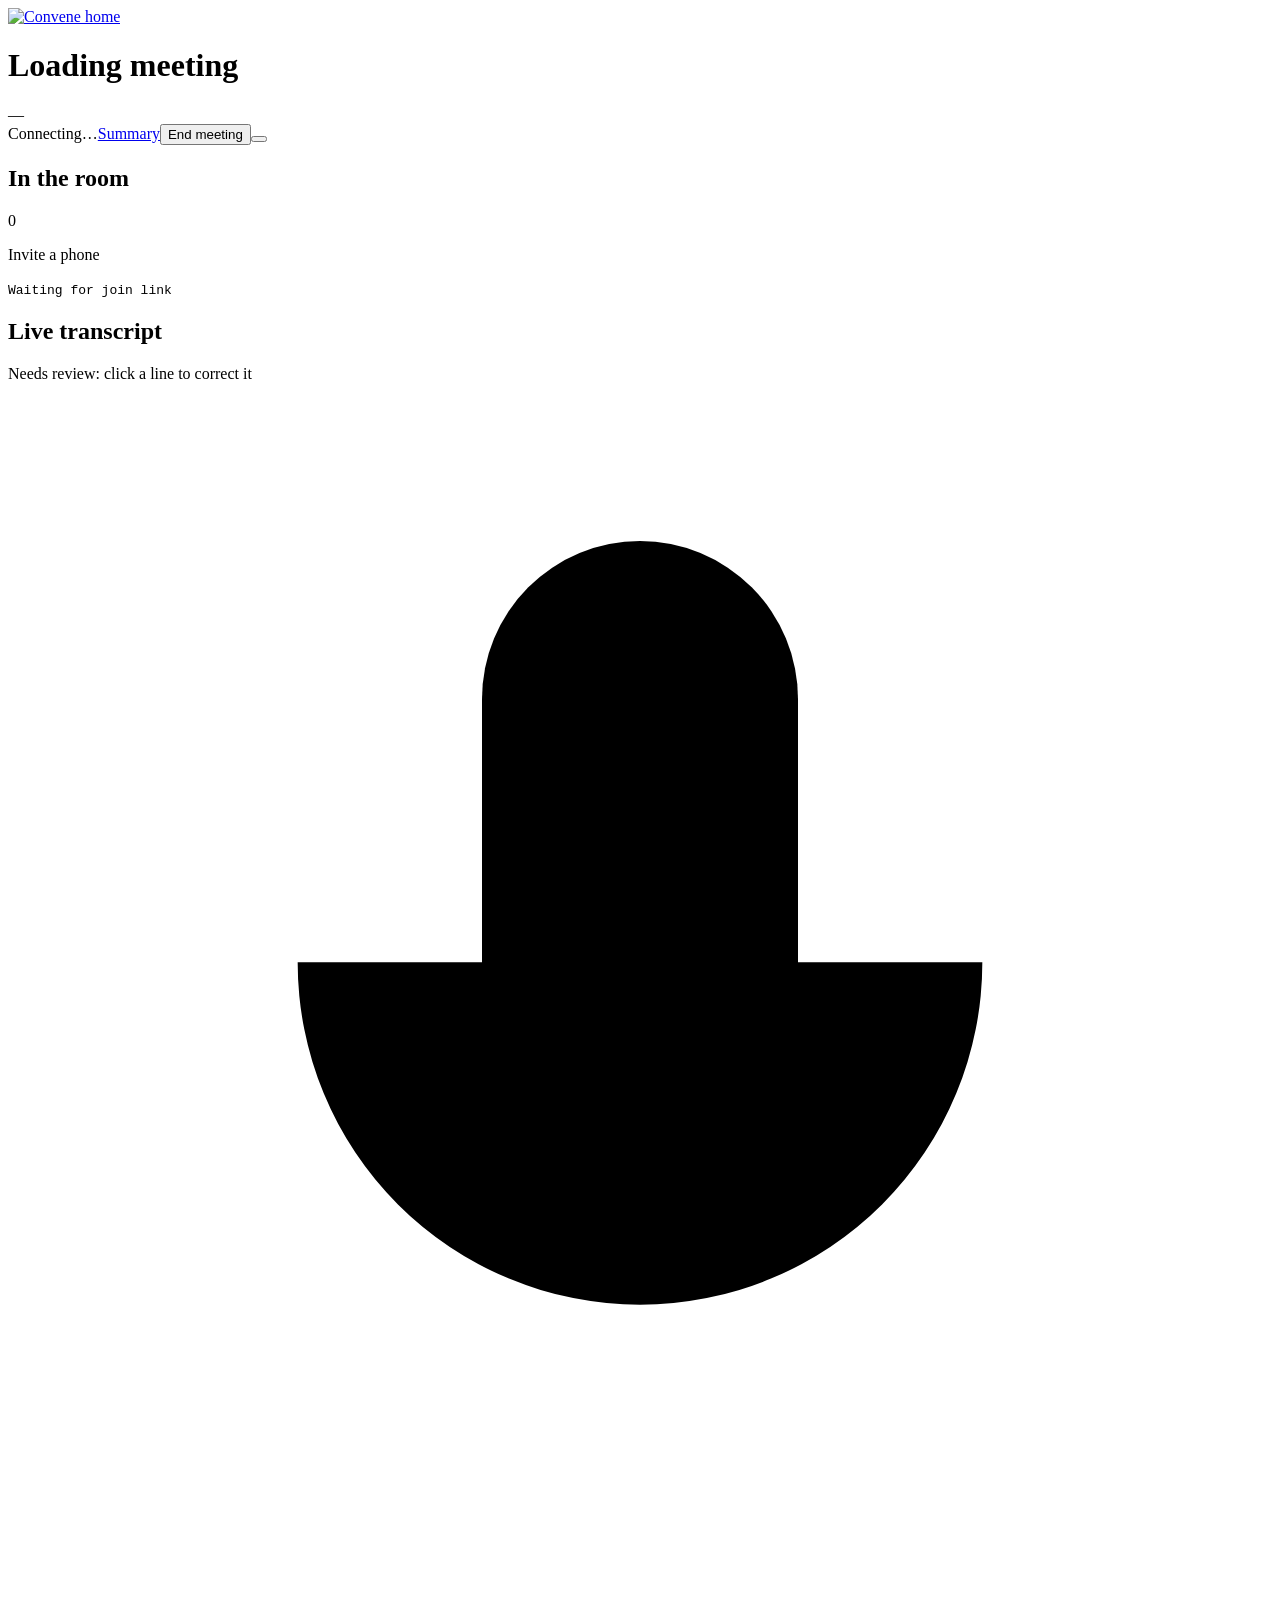
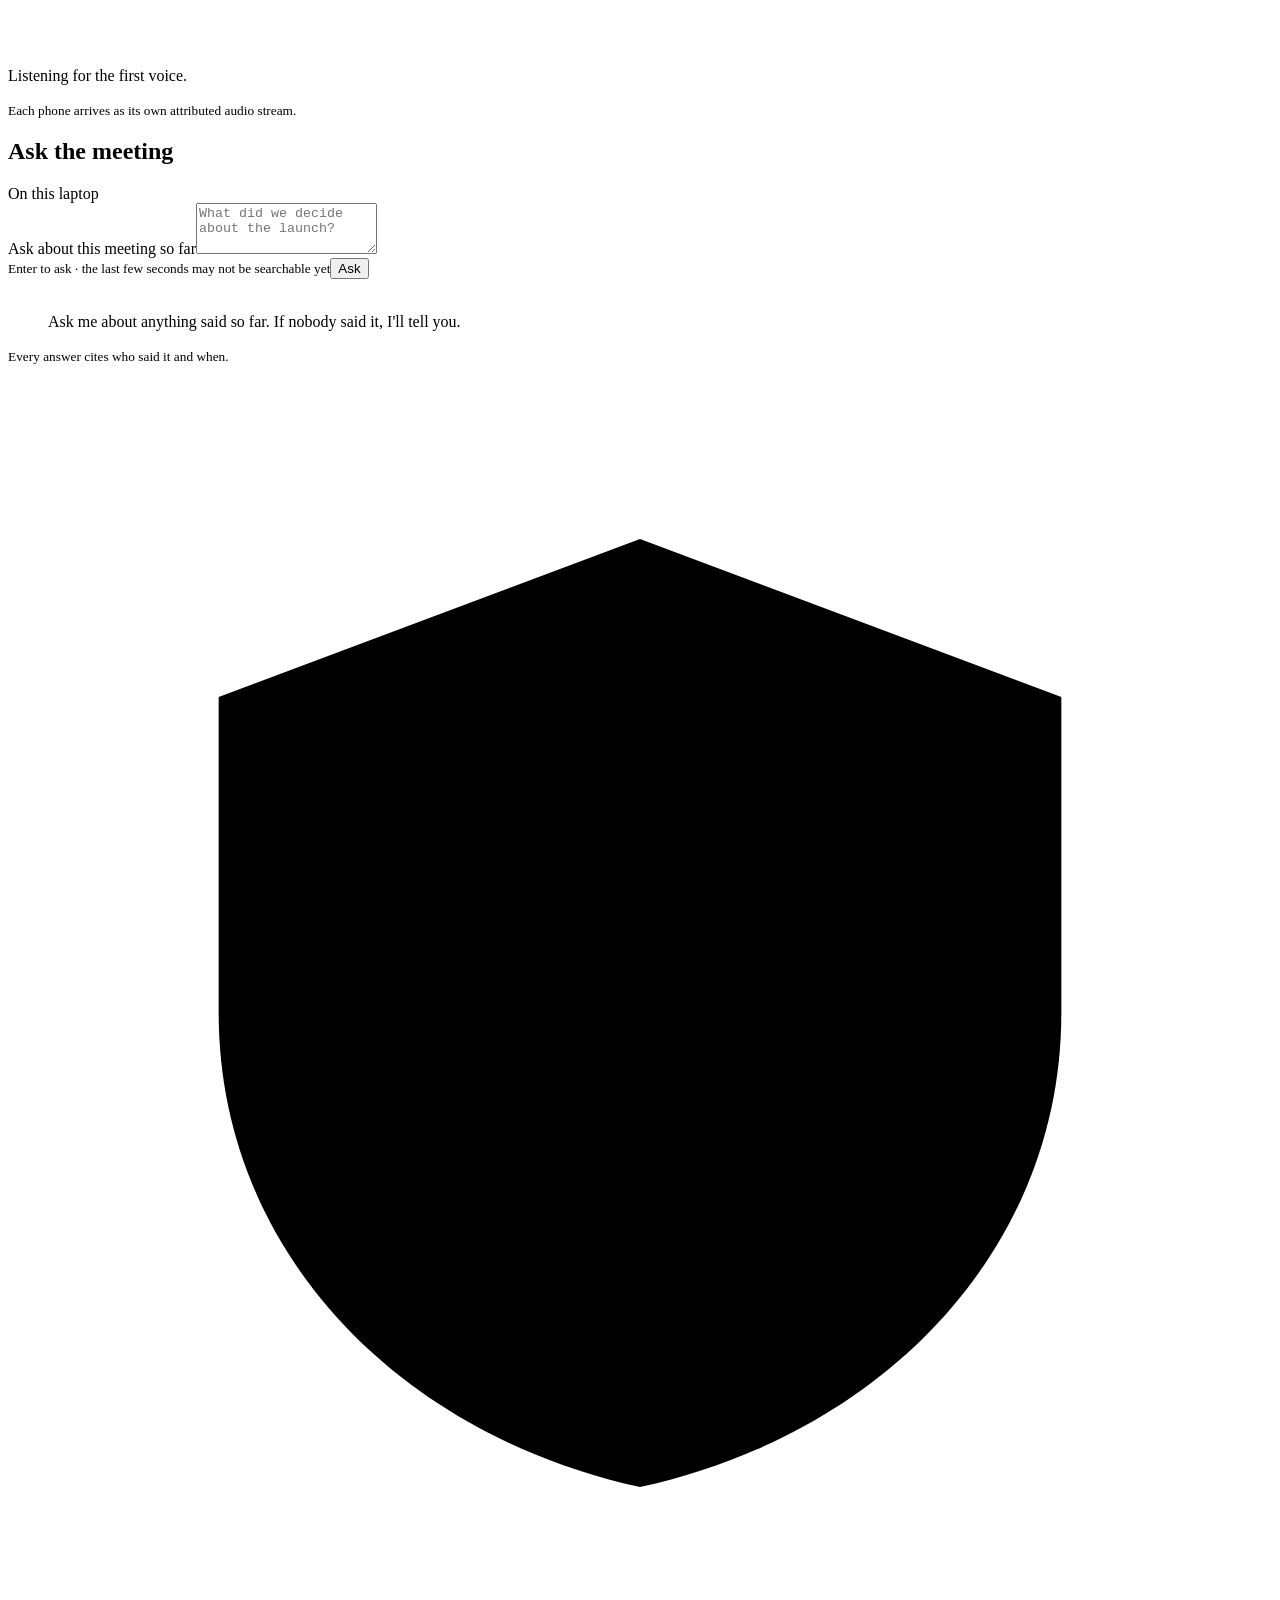
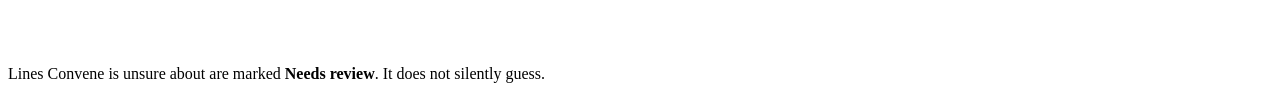
==== commit d45c0553: "Add dark theme and UI motion polish" ====
--- a/client/dashboard.html
+++ b/client/dashboard.html
@@ -1,7 +1,7 @@
 <!doctype html>
-<html lang="en"><head><meta charset="utf-8"><meta name="viewport" content="width=device-width, initial-scale=1"><meta name="color-scheme" content="light"><title>Convene — Meeting</title><link rel="icon" href="/static/brand/logo-mark.svg" type="image/svg+xml"><link rel="stylesheet" href="/static/theme.css"><link rel="stylesheet" href="/static/dashboard.css"></head>
+<html lang="en"><head><meta charset="utf-8"><meta name="viewport" content="width=device-width, initial-scale=1"><meta name="color-scheme" content="light dark"><script src="/static/theme.js"></script><title>Convene — Meeting</title><link rel="icon" href="/static/brand/logo-mark.svg" type="image/svg+xml"><link rel="stylesheet" href="/static/theme.css"><link rel="stylesheet" href="/static/dashboard.css"></head>
 <body class="dashboard-shell"><main class="dashboard" aria-live="polite">
-<header class="topbar entrance"><a class="brand wordmark" href="/"><img src="/static/brand/logo.svg" alt="Convene home"></a><div class="meeting-identity"><h1 id="title">Loading meeting</h1><span id="meetingStatus" class="meeting-status">—</span></div><div class="topbar-actions"><span id="syncState" class="sync-state" role="status">Connecting…</span><a id="summaryLink" class="button button-quiet" href="#">Summary</a><button id="end" class="button button-quiet" type="button">End meeting</button></div></header>
+<header class="topbar entrance"><a class="brand wordmark" href="/"><img src="/static/brand/logo.svg" alt="Convene home"></a><div class="meeting-identity"><h1 id="title">Loading meeting</h1><span id="meetingStatus" class="meeting-status">—</span></div><div class="topbar-actions"><span id="syncState" class="sync-state" role="status">Connecting…</span><a id="summaryLink" class="button button-quiet" href="#">Summary</a><button id="end" class="button button-quiet" type="button">End meeting</button><button class="theme-toggle" type="button" data-theme-toggle></button></div></header>
 <section id="staleBanner" class="stale-banner" hidden role="status"><strong>Connection to server lost.</strong> The meeting view may be stale; reconnecting now.</section><section id="pageError" class="page-error" hidden role="alert"></section>
 <div class="dashboard-grid entrance">
 <aside class="panel device-panel" aria-labelledby="devicesHeading"><div class="panel-heading"><h2 id="devicesHeading">In the room</h2><span id="deviceCount" class="count-pill">0</span></div><div id="devices" class="device-list"></div><div class="join-card"><p class="eyebrow">Invite a phone</p><img id="qr" alt="QR code for joining this meeting" hidden><code id="joinUrl">Waiting for join link</code></div></aside>
